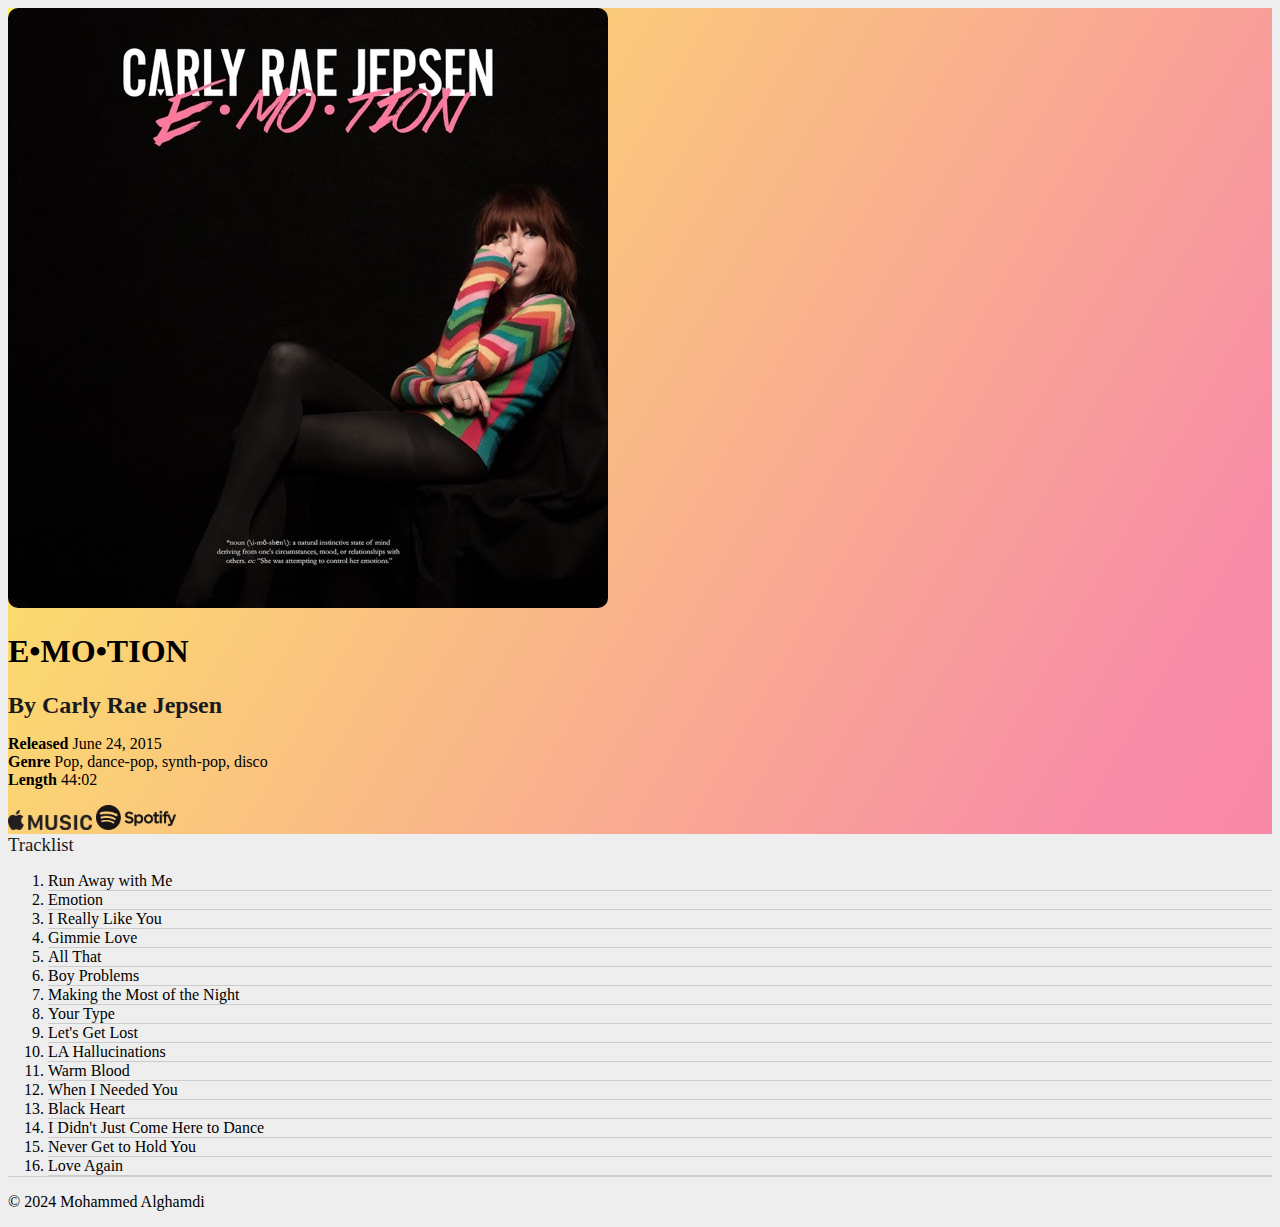
==== public/animal.html @ 4ac7c1ee "banner update" ====
<!DOCTYPE html>
<html lang="en">
  <head>
    <meta charset="UTF-8" />
    <meta name="viewport" content="width=device-width, initial-scale=1.0" />
    <title>E•MO•TION</title>
    <link
      href="https://cdn.jsdelivr.net/npm/bootstrap@5.3.0-alpha3/dist/css/bootstrap.min.css"
      rel="stylesheet"
      integrity="sha384-KK94CHFLLe+nY2dmCWGMq91rCGa5gtU4mk92HdvYe+M/SXH301p5ILy+dN9+nJOZ"
      crossorigin="anonymous"
    />
    <link rel="stylesheet" href="../style.css" />
  </head>
  <body>
    <section id="title" class="gradient-background-emotion">
      <div class="container col-xxl-8 px-4">
        <div class="row align-items-center g-5 py-5">
          <div
            class="col-12 col-sm-5 col-lg-4 order-xxl-2 order-xl-2 order-lg-2 order-md-2 order-sm-2"
          >
            <img
              src="../assets/albumCovers/emotion.jpg"
              class="d-block mx-lg-auto img-fluid albumcoverpage"
              alt="Bootstrap Themes"
              loading="lazy"
            />
          </div>
          <div
            class="col-lg-6 col-sm-6 order-xxl-1 order-xl-1 order-lg-1 order-md-1 order-sm-1 mt-3"
          >
            <h1 class="display-4 fw-bold lh-1 text-dark">E•MO•TION</h1>
            <h2 class="fw-bold text-dark">By Carly Rae Jepsen</h2>
            <p class="pt-2">
              <span class="span-info">Released</span> June 24, 2015 <br>
              <span class="span-info">Genre</span> Pop, dance-pop, synth-pop, disco <br>
              <span class="span-info">Length</span>	44:02 
            </p>
            <div class="d-grid gap-2 d-md-flex justify-content-md-start py-2">
              <a href="https://music.apple.com/us/album/emotion-deluxe-expanded-edition/1527323199" type="button" class="btn btn-light btn-m px-4 pb-3 me-md-2"><img src="../assets/applemusic.png" alt="" height="20"></a>
              <a href="https://open.spotify.com/album/2oj3FG6fos7zAQJxLQGzou?si=G04s0R_3TmmT8UsnfLyKgw" type="button" class="btn btn-light btn-m px-4 pb-3me-md-2 py-2"><img src="../assets/spotify.png" alt=""  height="25"></a>
            </div>
          </div>
        </div>
      </div>
    </section>

    <section class="container">
      <div class="container py-4">
        <h3>Tracklist</h3>
        <ol class="list-group list-group-numbered list">
          <li class="list-group-item list">Run Away with Me</li>
          <li class="list-group-item list">Emotion</li>
          <li class="list-group-item list">I Really Like You</li>
          <li class="list-group-item list">Gimmie Love</li>
          <li class="list-group-item list">All That</li>
          <li class="list-group-item list">Boy Problems</li>
          <li class="list-group-item list">Making the Most of the Night</li>
          <li class="list-group-item list">Your Type</li>
          <li class="list-group-item list">Let's Get Lost</li>
          <li class="list-group-item list">LA Hallucinations</li>
          <li class="list-group-item list">Warm Blood</li>
          <li class="list-group-item list">When I Needed You</li>
          <li class="list-group-item list">Black Heart</li>
          <li class="list-group-item list">I Didn't Just Come Here to Dance</li>
          <li class="list-group-item list">Never Get to Hold You</li>
          <li class="list-group-item list">Love Again</li>
        </ol>
      </div>
    </section>

    <div class="container">
      <footer class="d-flex flex-wrap justify-content-between align-items-center py-3 my-4 border-top">
        <p class="col-md-4 mb-0 text-body-secondary">© 2024 Mohammed Alghamdi</p>
        <!--
        <ul class="nav col-md-4 justify-content-end">
          <li class="nav-item"><a href="#" class="nav-link px-2 text-body-secondary">Home</a></li>
          <li class="nav-item"><a href="#" class="nav-link px-2 text-body-secondary">Features</a></li>
          <li class="nav-item"><a href="#" class="nav-link px-2 text-body-secondary">Pricing</a></li>
          <li class="nav-item"><a href="#" class="nav-link px-2 text-body-secondary">FAQs</a></li>
          <li class="nav-item"><a href="#" class="nav-link px-2 text-body-secondary">About</a></li>
        </ul>
       -->
      </footer>
    </div>

  </body>
</html>
---- style.css ----
/* Gradients ------------------------------------------------------------------------------------------------------------------------------*/
.gradient-background-main {
    background: linear-gradient(300deg, #4fff2b, #3b26ff, #c533ff);
    background-size: 180% 180%;
    animation: gradient-animation 12s ease infinite;
  }
  
  .gradient-background-emotion {
    background: linear-gradient(300deg, #fe769a, #f88ba8, #fcf15e);
    background-size: 180% 180%;
    animation: gradient-animation 12s ease infinite;
  }

  @keyframes gradient-animation {
    0% {
      background-position: 0% 50%;
    }
    50% {
      background-position: 100% 50%;
    }
    100% {
      background-position: 0% 50%;
    }
  }
  /* ---------------------------------------------------------------------------------------------------------------------------------------*/

  body{
    background-color: #EEEEEE;
}

/* #83199d, #ff4c68, #ef8172 */

hr{
    border: none;
    background-color: #ccc;
    color: rgba(120, 120, 120, 1);
    height: 1px;
}


h2{
    margin: 0%;
    font-weight: 650;
    color:#1A1A1D;
}

h3{
    margin: 0%;
    font-weight: 500;
    color:#1A1A1D;
}

.albumbio{
    margin: 0%;
    margin-top: 5px;
    text-align: justify;
    font-weight: 350;
    color:#1A1A1D;
    overflow: hidden;

}
.main-card{
    margin: 20px
}

.albumcover{
    float: left;
    width: 250px;
    margin-right: 20px;
    border-radius: 10px;
}

.album{
   display: inline-block;   
   width: 100%;
   padding:20px
}

.album h2{
    width: 90%;
}

.album h3{
    width: 90%;
}

/* album page---------------------------------------------------------------------------------------------------------------------------*/

.albumcoverpage{
    border-radius: 10px;
}

.span-info{
    font-weight:600;
}

/* ---------------------------------------------------------------------------------------------------------------------------------------*/


.albums-card{
    display: inline-block;
    background-color: #EEEEEE;
    width: 100%;
    height: 100%;
    border-radius: 10px;
    margin-top: 20px;

}

.list{
    border-color: #EEEEEE;
    background-color: #EEEEEE;
    border-bottom: 1px solid #ccc;
}

@media (max-width:550px) {

    .albumcover{
        max-width: 100%;
        width: 400px;
        object-fit: cover;
        margin-bottom: 15px;

    }
    
    h3{
        margin-bottom: 5px;
        font-weight: 500;
        color:#1A1A1D;
    }
    
}
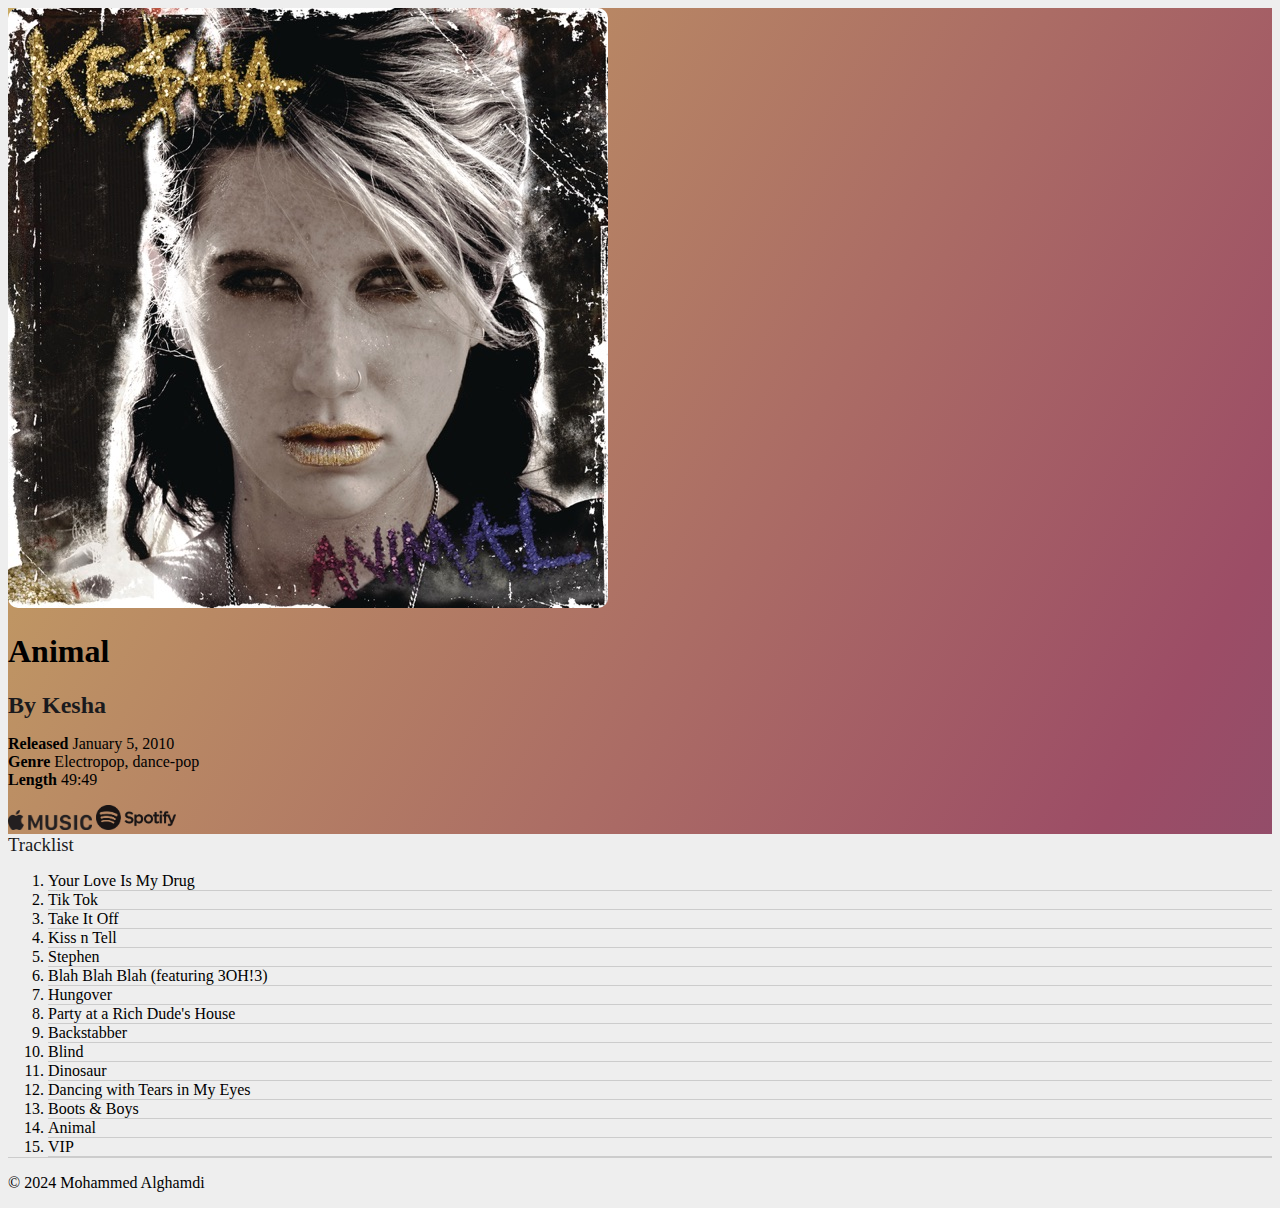
==== commit 422d9839: "animal finished" ====
--- a/public/animal.html
+++ b/public/animal.html
@@ -3,7 +3,7 @@
   <head>
     <meta charset="UTF-8" />
     <meta name="viewport" content="width=device-width, initial-scale=1.0" />
-    <title>E•MO•TION</title>
+    <title>Animal by Kesha</title>
     <link
       href="https://cdn.jsdelivr.net/npm/bootstrap@5.3.0-alpha3/dist/css/bootstrap.min.css"
       rel="stylesheet"
@@ -13,58 +13,57 @@
     <link rel="stylesheet" href="../style.css" />
   </head>
   <body>
-    <section id="title" class="gradient-background-emotion">
+    <section id="title" class="gradient-background-animal">
       <div class="container col-xxl-8 px-4">
         <div class="row align-items-center g-5 py-5">
           <div
-            class="col-12 col-sm-5 col-lg-4 order-xxl-2 order-xl-2 order-lg-2 order-md-2 order-sm-2"
+            class="col-sm-6 col-lg-4 order-xxl-2 order-xl-2 order-lg-2 order-md-2 order-sm-2"
           >
             <img
-              src="../assets/albumCovers/emotion.jpg"
+              src="../assets/albumCovers/animal.jpg"
               class="d-block mx-lg-auto img-fluid albumcoverpage"
               alt="Bootstrap Themes"
               loading="lazy"
             />
           </div>
           <div
-            class="col-lg-6 col-sm-6 order-xxl-1 order-xl-1 order-lg-1 order-md-1 order-sm-1 mt-3"
+            class="col-lg-8 col-sm-6 order-xxl-1 order-xl-1 order-lg-1 order-md-1 order-sm-1 mt-3"
           >
-            <h1 class="display-4 fw-bold lh-1 text-dark">E•MO•TION</h1>
-            <h2 class="fw-bold text-dark">By Carly Rae Jepsen</h2>
-            <p class="pt-2">
-              <span class="span-info">Released</span> June 24, 2015 <br>
-              <span class="span-info">Genre</span> Pop, dance-pop, synth-pop, disco <br>
-              <span class="span-info">Length</span>	44:02 
+            <h1 class="display-4 fw-bold lh-1 text-light">Animal</h1>
+            <h2 class="fw-bold text-light">By Kesha</h2>
+            <p class="pt-2 text-light">
+              <span class="span-info">Released</span> January 5, 2010 <br>
+              <span class="span-info">Genre</span> Electropop, dance-pop <br>
+              <span class="span-info">Length</span> 49:49
             </p>
             <div class="d-grid gap-2 d-md-flex justify-content-md-start py-2">
-              <a href="https://music.apple.com/us/album/emotion-deluxe-expanded-edition/1527323199" type="button" class="btn btn-light btn-m px-4 pb-3 me-md-2"><img src="../assets/applemusic.png" alt="" height="20"></a>
-              <a href="https://open.spotify.com/album/2oj3FG6fos7zAQJxLQGzou?si=G04s0R_3TmmT8UsnfLyKgw" type="button" class="btn btn-light btn-m px-4 pb-3me-md-2 py-2"><img src="../assets/spotify.png" alt=""  height="25"></a>
+              <a href="https://music.apple.com/us/album/animal-expanded-edition/381237317" type="button" class="btn btn-light btn-m px-4 pb-3 me-md-2"><img src="../assets/applemusic.png" alt="" height="20"></a>
+              <a href="https://open.spotify.com/album/6fpLLJsDSSAlToEDW2jv4F?si=iZAnEfiMTPG_BD40T5kCtg" type="button" class="btn btn-light btn-m px-4 pb-3me-md-2 py-2"><img src="../assets/spotify.png" alt=""  height="25"></a>
             </div>
           </div>
         </div>
       </div>
     </section>
 
-    <section class="container">
+    <section class="container col-xxl-8">
       <div class="container py-4">
         <h3>Tracklist</h3>
         <ol class="list-group list-group-numbered list">
-          <li class="list-group-item list">Run Away with Me</li>
-          <li class="list-group-item list">Emotion</li>
-          <li class="list-group-item list">I Really Like You</li>
-          <li class="list-group-item list">Gimmie Love</li>
-          <li class="list-group-item list">All That</li>
-          <li class="list-group-item list">Boy Problems</li>
-          <li class="list-group-item list">Making the Most of the Night</li>
-          <li class="list-group-item list">Your Type</li>
-          <li class="list-group-item list">Let's Get Lost</li>
-          <li class="list-group-item list">LA Hallucinations</li>
-          <li class="list-group-item list">Warm Blood</li>
-          <li class="list-group-item list">When I Needed You</li>
-          <li class="list-group-item list">Black Heart</li>
-          <li class="list-group-item list">I Didn't Just Come Here to Dance</li>
-          <li class="list-group-item list">Never Get to Hold You</li>
-          <li class="list-group-item list">Love Again</li>
+          <li class="list-group-item list">Your Love Is My Drug</li>
+          <li class="list-group-item list">Tik Tok</li>
+          <li class="list-group-item list">Take It Off</li>
+          <li class="list-group-item list">Kiss n Tell</li>
+          <li class="list-group-item list">Stephen</li>
+          <li class="list-group-item list">Blah Blah Blah (featuring 3OH!3)</li>
+          <li class="list-group-item list">Hungover</li>
+          <li class="list-group-item list">Party at a Rich Dude's House</li>
+          <li class="list-group-item list">Backstabber</li>
+          <li class="list-group-item list">Blind</li>
+          <li class="list-group-item list">Dinosaur</li>
+          <li class="list-group-item list">Dancing with Tears in My Eyes</li>
+          <li class="list-group-item list">Boots & Boys</li>
+          <li class="list-group-item list">Animal</li>
+          <li class="list-group-item list">VIP</li>
         </ol>
       </div>
     </section>
--- a/style.css
+++ b/style.css
@@ -7,6 +7,12 @@
   
   .gradient-background-emotion {
     background: linear-gradient(300deg, #fe769a, #f88ba8, #fcf15e);
+    background-size: 180% 180%;
+    animation: gradient-animation 12s ease infinite;
+  }
+
+  .gradient-background-animal {
+    background: linear-gradient(300deg, #4d4a83, #9c4d66,#c9aa63 );
     background-size: 180% 180%;
     animation: gradient-animation 12s ease infinite;
   }
@@ -84,6 +90,17 @@
     width: 90%;
 }
 
+.albums-card{
+    display: inline-block;
+    background-color: #EEEEEE;
+    width: 100%;
+    height: 100%;
+    border-radius: 10px;
+    margin-top: 20px;
+
+}
+
+
 /* album page---------------------------------------------------------------------------------------------------------------------------*/
 
 .albumcoverpage{
@@ -94,26 +111,22 @@
     font-weight:600;
 }
 
-/* ---------------------------------------------------------------------------------------------------------------------------------------*/
-
-
-.albums-card{
-    display: inline-block;
-    background-color: #EEEEEE;
-    width: 100%;
-    height: 100%;
-    border-radius: 10px;
-    margin-top: 20px;
-
-}
-
 .list{
     border-color: #EEEEEE;
     background-color: #EEEEEE;
     border-bottom: 1px solid #ccc;
 }
 
-@media (max-width:550px) {
+.albumpageligh{
+    color: #EEEEEE;
+}
+
+/* ---------------------------------------------------------------------------------------------------------------------------------------*/
+
+
+
+
+@media (max-width:575px) {
 
     .albumcover{
         max-width: 100%;
@@ -128,6 +141,10 @@
         font-weight: 500;
         color:#1A1A1D;
     }
+
+    .h1title{
+      margin-bottom: 30px;
+    }
     
 }
 
